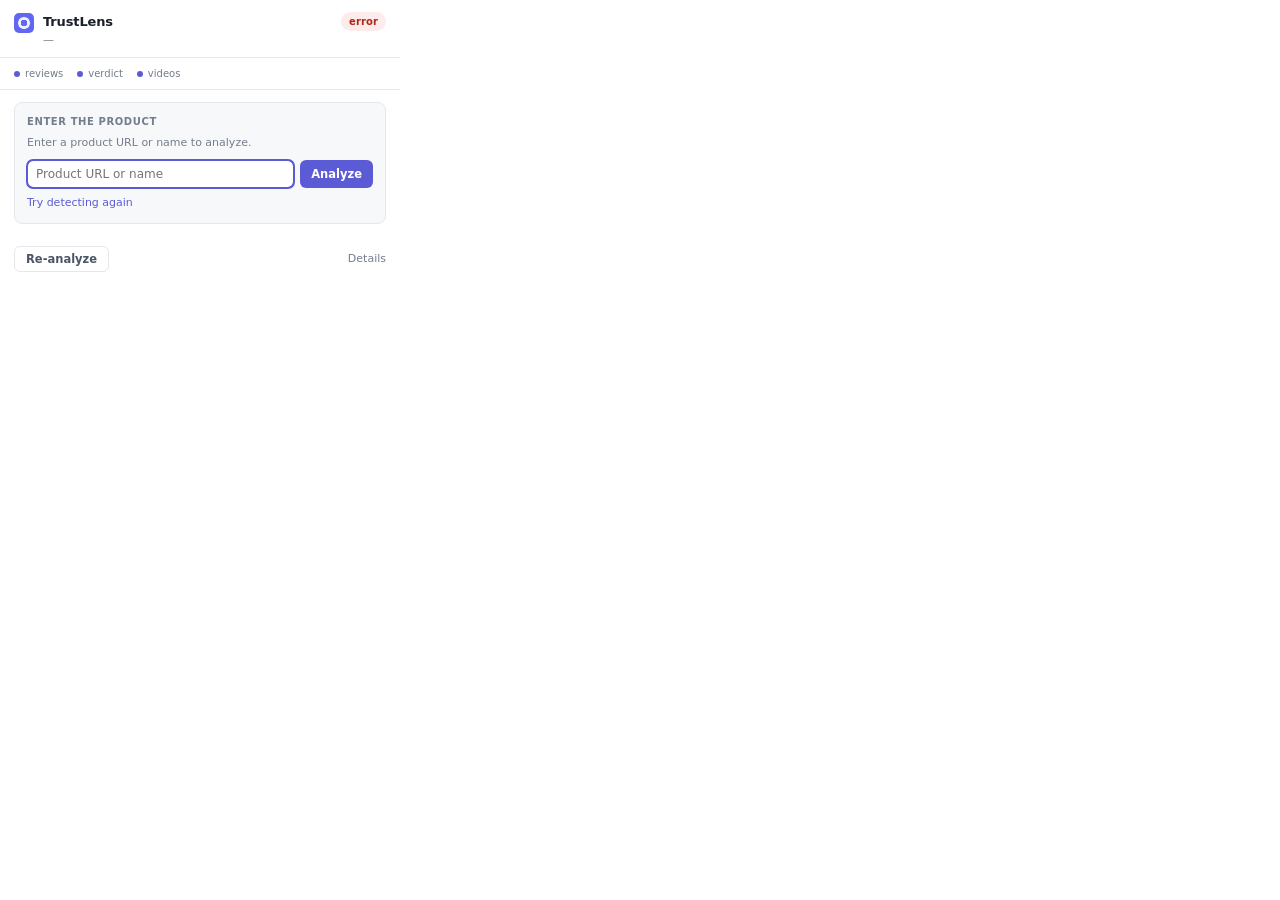
==== extension/popup.html @ 2ea8467c "Remove skeleton placeholder bars from verdict, reviews, and videos sections Each section already ren" ====
<!doctype html>
<html lang="en">
  <head>
    <meta charset="utf-8" />
    <title>TrustLens</title>
    <link rel="stylesheet" href="popup.css" />
  </head>
  <body>
    <header class="head">
      <img src="icons/icon32.png" alt="" class="mark" width="20" height="20" />
      <div class="head__text">
        <h1>TrustLens</h1>
        <p class="head__product" id="product-name">Detecting product&hellip;</p>
      </div>
      <img id="product-image" class="product-image" alt="Product" hidden />
      <span id="badge" class="badge badge--pending">detecting</span>
    </header>

    <!-- Progress rail: one dot per stage, filled as each arrives -->
    <div class="rail" id="rail" hidden>
      <span class="rail__step" data-step="reviews"><i></i>reviews</span>
      <span class="rail__step" data-step="summary"><i></i>verdict</span>
      <span class="rail__step" data-step="videos"><i></i>videos</span>
    </div>

    <main id="main">
      <!-- ERROR STATE -->
      <section class="state state--error" id="state-error" hidden>
        <h2 class="state__title" id="error-title">Something went wrong</h2>
        <p class="state__body" id="error-body"></p>
        <pre class="state__hint" id="error-hint" hidden></pre>
      </section>

      <!-- NOT ENOUGH DATA STATE -->
      <section class="state state--thin" id="state-thin" hidden>
        <h2 class="state__title" id="thin-title">Still finishing up</h2>
        <p class="state__body" id="thin-body"></p>
      </section>

      <!-- MANUAL ENTRY -->
      <section class="card" id="manual" hidden>
        <div class="card__label">Enter the product</div>
        <p class="hint" id="manual-reason">
          Couldn't detect a product on this page. Paste a product URL or type its name.
        </p>
        <form id="manual-form" class="row">
          <input id="manual-input" class="input" type="text" placeholder="Product URL or name"
                 autocomplete="off" spellcheck="false" />
          <button type="submit" class="btn">Analyze</button>
        </form>
        <p id="manual-error" class="error" hidden></p>
        <button id="rescan" type="button" class="link">Try detecting again</button>
      </section>

      <!-- VERDICT -->
      <section class="section" id="sec-summary" hidden>
        <div class="section__head">
          <h2>Verdict</h2>
          <span class="chip chip--score" id="trust-score" hidden></span>
          <span class="chip chip--stars" id="star-rating" hidden></span>
          <span class="chip" id="summary-confidence" hidden></span>
        </div>

        <div id="summary-body" hidden>
          <p class="verdict" id="verdict"></p>
          <div class="prosCons">
            <div class="prosCons__col" id="pros-col">
              <h3 class="prosCons__title prosCons__title--pro">Pros</h3>
              <ul class="bullets" id="pros"></ul>
            </div>
            <div class="prosCons__col" id="cons-col">
              <h3 class="prosCons__title prosCons__title--con">Cons</h3>
              <ul class="bullets" id="cons"></ul>
            </div>
          </div>
          <ul class="caveats" id="caveats" hidden></ul>
        </div>
        <p class="empty" id="summary-empty" hidden></p>
      </section>

      <!-- EVIDENCE -->
      <section class="section" id="sec-reviews" hidden>
        <div class="section__head">
          <h2>Supporting reviews</h2>
          <span class="count" id="reviews-count"></span>
        </div>

        <ul class="reviews" id="reviews" hidden></ul>
        <p class="empty" id="reviews-empty" hidden></p>
        <button class="link" id="reviews-more" hidden>Show more reviews</button>
      </section>

      <!-- VIDEOS -->
      <section class="section" id="sec-videos" hidden>
        <div class="section__head">
          <h2>Video reviews</h2>
          <span class="count" id="videos-count"></span>
        </div>

        <ul class="videos" id="videos" hidden></ul>
        <p class="empty" id="videos-empty" hidden></p>
      </section>
    </main>

    <footer class="foot">
      <button id="retry" type="button" class="btn btn--ghost">Re-analyze</button>
      <span class="foot__meta" id="foot-meta"></span>
      <button id="debug-toggle" type="button" class="link link--quiet">Details</button>
    </footer>

    <section class="debug" id="debug" hidden>
      <div class="card__label">Diagnostics</div>
      <pre id="debug-body"></pre>
    </section>

    <script src="popup.js"></script>
  </body>
</html>
---- extension/popup.css ----
/* TrustLens popup.
   Light and dark are both first-class: the palette is defined as tokens and
   only the token values change, so no rule needs a dark-mode variant. */

:root {
  --bg: #ffffff;
  --surface: #f7f8fa;
  --surface-2: #f1f3f6;
  --fg: #1b1f2a;
  --fg-soft: #4b5565;
  --muted: #737d8c;
  --line: #e4e7ec;
  --accent: #5b5bd6;
  --pro: #15803d;
  --pro-bg: #eafaf0;
  --con: #b42318;
  --con-bg: #fdeceb;
  --warn-fg: #92400e;
  --warn-bg: #fef6e7;
  --err-fg: #b42318;
  --err-bg: #fdeceb;
  --ok-fg: #15803d;
  --ok-bg: #eafaf0;
  --pending-fg: #4b5565;
  --pending-bg: #eceef2;
  --skeleton: #e8ebef;
  --skeleton-hi: #f4f6f8;
  --shadow: 0 1px 2px rgba(16, 24, 40, 0.06);
}

@media (prefers-color-scheme: dark) {
  :root {
    --bg: #14161b;
    --surface: #1b1e25;
    --surface-2: #21252d;
    --fg: #e9ecf2;
    --fg-soft: #b8c0cd;
    --muted: #8d97a6;
    --line: #2b3038;
    --accent: #8b8bf0;
    --pro: #6ee79f;
    --pro-bg: #11291c;
    --con: #ff9b90;
    --con-bg: #2c1614;
    --warn-fg: #fbd38d;
    --warn-bg: #2a2013;
    --err-fg: #ff9b90;
    --err-bg: #2c1614;
    --ok-fg: #6ee79f;
    --ok-bg: #11291c;
    --pending-fg: #cbd2de;
    --pending-bg: #272c34;
    --skeleton: #252a32;
    --skeleton-hi: #2f353f;
    --shadow: none;
  }
}

* { box-sizing: border-box; }

body {
  width: 400px;
  max-height: 580px;
  margin: 0;
  padding: 0 0 4px;
  overflow-y: auto;
  background: var(--bg);
  color: var(--fg);
  font: 13px/1.5 -apple-system, BlinkMacSystemFont, "Segoe UI", system-ui, sans-serif;
}

/* ------------------------------------------------------------------ header */

.head {
  position: sticky;
  top: 0;
  z-index: 2;
  display: flex;
  align-items: flex-start;
  gap: 9px;
  padding: 12px 14px 10px;
  background: var(--bg);
  border-bottom: 1px solid var(--line);
}

.mark { flex: 0 0 auto; margin-top: 1px; border-radius: 5px; }
.head__text { flex: 1; min-width: 0; }

.product-image {
  flex: 0 0 auto;
  width: 32px;
  height: 32px;
  border-radius: 6px;
  object-fit: cover;
  border: 1px solid var(--line);
  background: var(--surface-2);
}

h1 {
  margin: 0;
  font-size: 13px;
  font-weight: 650;
  letter-spacing: -0.01em;
}

.head__product {
  margin: 1px 0 0;
  overflow: hidden;
  color: var(--muted);
  font-size: 11px;
  line-height: 1.35;
  text-overflow: ellipsis;
  display: -webkit-box;
  -webkit-line-clamp: 2;
  -webkit-box-orient: vertical;
}

.badge {
  flex: 0 0 auto;
  padding: 2px 8px;
  border-radius: 999px;
  font-size: 10px;
  font-weight: 650;
  letter-spacing: 0.01em;
}
.badge--ok      { background: var(--ok-bg);      color: var(--ok-fg); }
.badge--error   { background: var(--err-bg);     color: var(--err-fg); }
.badge--warn    { background: var(--warn-bg);    color: var(--warn-fg); }
.badge--pending { background: var(--pending-bg); color: var(--pending-fg); }

/* -------------------------------------------------------------------- rail */

.rail {
  display: flex;
  gap: 14px;
  padding: 8px 14px;
  border-bottom: 1px solid var(--line);
  color: var(--muted);
  font-size: 10px;
}

.rail__step { display: flex; align-items: center; gap: 5px; }

.rail__step i {
  width: 6px;
  height: 6px;
  border-radius: 50%;
  background: var(--line);
  transition: background 160ms ease;
}
.rail__step[data-state="active"] i { background: var(--accent); animation: pulse 1.1s ease-in-out infinite; }
.rail__step[data-state="done"]   i { background: var(--ok-fg); }
.rail__step[data-state="done"]      { color: var(--fg-soft); }
.rail__step[data-state="empty"] i  { background: var(--muted); opacity: 0.5; }

@keyframes pulse { 0%, 100% { opacity: 1; } 50% { opacity: 0.35; } }

/* ---------------------------------------------------------------- sections */

.section { padding: 12px 14px; border-bottom: 1px solid var(--line); }

.section__head {
  display: flex;
  align-items: baseline;
  gap: 8px;
  margin-bottom: 9px;
}

.section h2 {
  margin: 0;
  font-size: 10px;
  font-weight: 700;
  letter-spacing: 0.07em;
  text-transform: uppercase;
  color: var(--muted);
}

.count { margin-left: auto; color: var(--muted); font-size: 10px; }

.chip {
  padding: 2px 7px;
  border-radius: 999px;
  font-size: 9px;
  font-weight: 650;
}
.chip--high   { background: var(--ok-bg);      color: var(--ok-fg); }
.chip--medium { background: var(--warn-bg);    color: var(--warn-fg); }
.chip--low    { background: var(--pending-bg); color: var(--pending-fg); }
.chip--none   { background: var(--pending-bg); color: var(--pending-fg); }
.chip--score  { background: var(--surface-2);  color: var(--fg-soft); }
.chip--stars  { background: var(--surface-2);  color: var(--fg-soft); }

.empty { margin: 0; color: var(--muted); font-size: 11px; }

/* ----------------------------------------------------------------- verdict */

.verdict {
  margin: 0 0 11px;
  font-size: 13px;
  line-height: 1.55;
  color: var(--fg);
}

.prosCons { display: flex; gap: 10px; }
.prosCons__col { flex: 1 1 0; min-width: 0; }

.prosCons__title {
  margin: 0 0 5px;
  font-size: 10px;
  font-weight: 700;
  letter-spacing: 0.05em;
  text-transform: uppercase;
}
.prosCons__title--pro { color: var(--pro); }
.prosCons__title--con { color: var(--con); }

.bullets { margin: 0; padding: 0; list-style: none; }

.bullets li {
  position: relative;
  margin-bottom: 5px;
  padding-left: 12px;
  color: var(--fg-soft);
  font-size: 11.5px;
  line-height: 1.45;
}

.bullets li::before {
  position: absolute;
  left: 0;
  top: -1px;
  font-weight: 700;
}
#pros li::before { content: "+"; color: var(--pro); }
#cons li::before { content: "\2013"; color: var(--con); }

.caveats {
  margin: 11px 0 0;
  padding: 8px 10px;
  list-style: none;
  background: var(--warn-bg);
  border-radius: 6px;
}

.caveats li {
  color: var(--warn-fg);
  font-size: 10.5px;
  line-height: 1.45;
}
.caveats li + li { margin-top: 4px; }

/* ----------------------------------------------------------------- reviews */

.reviews { margin: 0; padding: 0; list-style: none; }

.review {
  padding: 9px 10px;
  background: var(--surface);
  border: 1px solid var(--line);
  border-radius: 7px;
  box-shadow: var(--shadow);
}
.review + .review { margin-top: 7px; }

.review__head {
  display: flex;
  align-items: center;
  gap: 6px;
  margin-bottom: 5px;
  font-size: 10px;
  color: var(--muted);
}

.stars { color: var(--warn-fg); font-size: 10px; letter-spacing: 0.5px; }
.source { padding: 1px 6px; background: var(--surface-2); border-radius: 4px; font-weight: 600; }
.verified { color: var(--ok-fg); font-weight: 600; }
.review__date { margin-left: auto; }

.review__text {
  margin: 0;
  color: var(--fg-soft);
  font-size: 11.5px;
  line-height: 1.5;
}

/* ------------------------------------------------------------------ videos */

.videos { margin: 0; padding: 0; list-style: none; }

.video {
  display: flex;
  align-items: center;
  gap: 9px;
  padding: 8px 9px;
  border-radius: 7px;
  color: inherit;
  text-decoration: none;
  transition: background 120ms ease;
}
.video:hover { background: var(--surface); }

.video__platform {
  flex: 0 0 auto;
  width: 34px;
  padding: 2px 0;
  border-radius: 4px;
  font-size: 8.5px;
  font-weight: 700;
  letter-spacing: 0.03em;
  text-align: center;
  text-transform: uppercase;
}
.video__platform--youtube { background: #fdeceb; color: #b42318; }
.video__platform--tiktok  { background: #eceef2; color: #1b1f2a; }

@media (prefers-color-scheme: dark) {
  .video__platform--youtube { background: #2c1614; color: #ff9b90; }
  .video__platform--tiktok  { background: #272c34; color: #e9ecf2; }
}

.video__text { flex: 1; min-width: 0; }

.video__title {
  overflow: hidden;
  font-size: 11.5px;
  font-weight: 550;
  line-height: 1.35;
  text-overflow: ellipsis;
  display: -webkit-box;
  -webkit-line-clamp: 2;
  -webkit-box-orient: vertical;
}

.video__meta { margin-top: 2px; color: var(--muted); font-size: 10px; }
.video__arrow { flex: 0 0 auto; color: var(--muted); font-size: 12px; }

/* ------------------------------------------------------------------ states */

.state { margin: 12px 14px; padding: 11px 12px; border-radius: 8px; }
.state--error { background: var(--err-bg); }
.state--thin  { background: var(--warn-bg); }

.state__title { margin: 0 0 5px; font-size: 12px; font-weight: 650; }
.state--error .state__title { color: var(--err-fg); }
.state--thin  .state__title { color: var(--warn-fg); }

.state__body { margin: 0; font-size: 11.5px; line-height: 1.5; }
.state--error .state__body { color: var(--err-fg); }
.state--thin  .state__body { color: var(--warn-fg); }

.state__hint {
  margin: 8px 0 0;
  padding: 7px 8px;
  overflow-x: auto;
  background: rgba(0, 0, 0, 0.06);
  border-radius: 5px;
  font: 10px/1.5 ui-monospace, SFMono-Regular, Menlo, monospace;
  white-space: pre-wrap;
}

/* --------------------------------------------------------------- skeletons */

.skeleton { display: grid; gap: 7px; }

.sk {
  background: linear-gradient(90deg, var(--skeleton) 25%, var(--skeleton-hi) 50%, var(--skeleton) 75%);
  background-size: 200% 100%;
  border-radius: 5px;
  animation: shimmer 1.4s ease-in-out infinite;
}

.sk--line  { height: 11px; }
.sk--card  { height: 54px; }
.sk--row   { height: 38px; }
.sk--pills { display: flex; gap: 7px; }
.sk--pills span { flex: 1; height: 44px; }

@keyframes shimmer {
  0%   { background-position: 200% 0; }
  100% { background-position: -200% 0; }
}

@media (prefers-reduced-motion: reduce) {
  .sk { animation: none; }
  .rail__step[data-state="active"] i { animation: none; }
}

/* ------------------------------------------------------------------ manual */

.card {
  margin: 12px 14px;
  padding: 11px 12px;
  background: var(--surface);
  border: 1px solid var(--line);
  border-radius: 8px;
}

.card__label {
  margin-bottom: 6px;
  color: var(--muted);
  font-size: 10px;
  font-weight: 700;
  letter-spacing: 0.06em;
  text-transform: uppercase;
}

.hint { margin: 0 0 9px; color: var(--muted); font-size: 11px; line-height: 1.45; }
.row { display: flex; gap: 6px; }

.input {
  flex: 1;
  min-width: 0;
  padding: 6px 8px;
  background: var(--bg);
  color: var(--fg);
  border: 1px solid var(--line);
  border-radius: 6px;
  font-size: 12px;
  font-family: inherit;
}
.input:focus { outline: 2px solid var(--accent); outline-offset: -1px; border-color: var(--accent); }

.error { margin: 6px 0 0; color: var(--err-fg); font-size: 11px; }

/* ------------------------------------------------------------------ footer */

.foot {
  display: flex;
  align-items: center;
  gap: 9px;
  padding: 10px 14px;
}

.foot__meta {
  flex: 1;
  overflow: hidden;
  color: var(--muted);
  font-size: 10px;
  text-overflow: ellipsis;
  white-space: nowrap;
}

.btn {
  padding: 5px 11px;
  background: var(--accent);
  color: #fff;
  border: 0;
  border-radius: 6px;
  font-size: 11.5px;
  font-weight: 550;
  font-family: inherit;
  cursor: pointer;
}
.btn:hover { filter: brightness(1.08); }
.btn:active { filter: brightness(0.94); }

.btn--ghost {
  background: transparent;
  color: var(--fg-soft);
  border: 1px solid var(--line);
}
.btn--ghost:hover { background: var(--surface); filter: none; }

.link {
  margin-top: 8px;
  padding: 0;
  background: none;
  color: var(--accent);
  border: 0;
  font-size: 11px;
  font-family: inherit;
  text-align: left;
  cursor: pointer;
}
.link:hover { text-decoration: underline; }
.link--quiet { margin: 0; color: var(--muted); }

/* ------------------------------------------------------------------- debug */

.debug { padding: 0 14px 12px; }

.debug pre {
  max-height: 220px;
  margin: 0;
  padding: 9px;
  overflow: auto;
  background: var(--surface);
  border: 1px solid var(--line);
  border-radius: 6px;
  font: 10px/1.5 ui-monospace, SFMono-Regular, Menlo, monospace;
  white-space: pre-wrap;
  word-break: break-word;
}
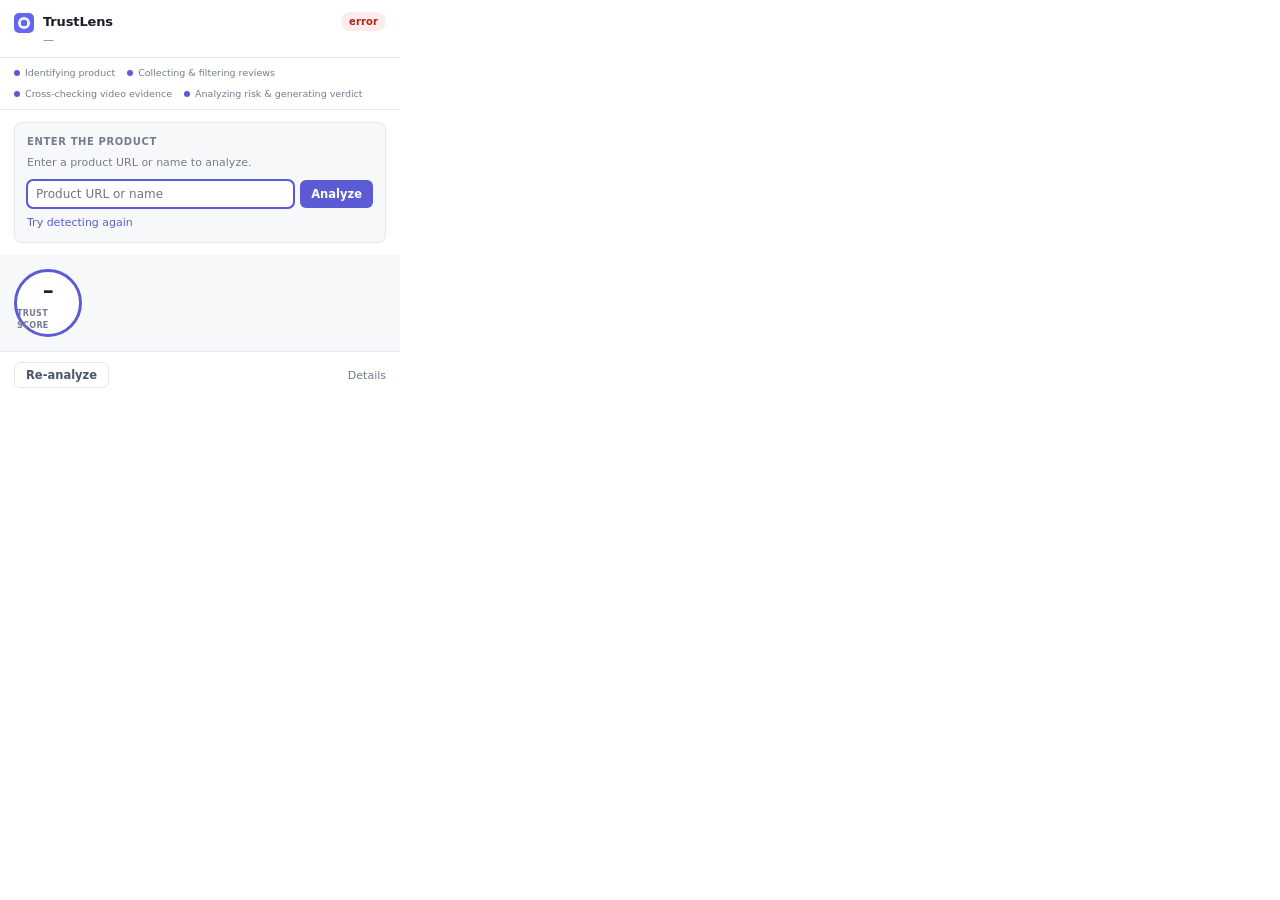
==== commit 2ba29d57: "Add AI investigation trail, trust score hero, review risk, and decision intelligence Extends the ana" ====
--- a/extension/popup.html
+++ b/extension/popup.html
@@ -16,11 +16,12 @@
       <span id="badge" class="badge badge--pending">detecting</span>
     </header>
 
-    <!-- Progress rail: one dot per stage, filled as each arrives -->
+    <!-- Investigation trail: one dot per real backend stage, filled as each arrives -->
     <div class="rail" id="rail" hidden>
-      <span class="rail__step" data-step="reviews"><i></i>reviews</span>
-      <span class="rail__step" data-step="summary"><i></i>verdict</span>
-      <span class="rail__step" data-step="videos"><i></i>videos</span>
+      <span class="rail__step" data-step="product"><i></i>Identifying product</span>
+      <span class="rail__step" data-step="reviews"><i></i>Collecting &amp; filtering reviews</span>
+      <span class="rail__step" data-step="videos"><i></i>Cross-checking video evidence</span>
+      <span class="rail__step" data-step="summary"><i></i>Analyzing risk &amp; generating verdict</span>
     </div>
 
     <main id="main">
@@ -52,6 +53,20 @@
         <button id="rescan" type="button" class="link">Try detecting again</button>
       </section>
 
+      <!-- HERO: trust score + recommendation, the centerpiece verdict -->
+      <section class="hero" id="sec-hero" hidden>
+        <div class="hero__score-wrap">
+          <div class="hero__score" id="hero-score">–</div>
+          <div class="hero__score-label">trust score</div>
+        </div>
+        <div class="hero__right">
+          <span class="badge hero__rec" id="hero-rec" hidden></span>
+          <div class="hero__stars" id="hero-stars"></div>
+          <div class="hero__confidence" id="hero-confidence"></div>
+          <p class="hero__claim" id="hero-claim" hidden></p>
+        </div>
+      </section>
+
       <!-- VERDICT -->
       <section class="section" id="sec-summary" hidden>
         <div class="section__head">
@@ -76,6 +91,50 @@
           <ul class="caveats" id="caveats" hidden></ul>
         </div>
         <p class="empty" id="summary-empty" hidden></p>
+      </section>
+
+      <!-- SIGNAL BREAKDOWN -->
+      <section class="section" id="sec-breakdown" hidden>
+        <div class="section__head">
+          <h2>Why should I trust this verdict?</h2>
+        </div>
+        <ul class="breakdown" id="breakdown"></ul>
+      </section>
+
+      <!-- REVIEW RISK -->
+      <section class="section" id="sec-risk" hidden>
+        <div class="section__head">
+          <h2>Review risk</h2>
+          <span class="chip" id="risk-level" hidden></span>
+        </div>
+        <ul class="risk-signals" id="risk-signals"></ul>
+        <p class="empty" id="risk-empty" hidden></p>
+        <p class="risk-disclaimer" id="risk-disclaimer"></p>
+      </section>
+
+      <!-- THEMES -->
+      <section class="section" id="sec-themes" hidden>
+        <div class="section__head">
+          <h2>What real users are saying</h2>
+        </div>
+        <ul class="themes" id="themes"></ul>
+      </section>
+
+      <!-- REASONS TO BUY / THINK TWICE -->
+      <section class="section" id="sec-reasons" hidden>
+        <div class="section__head">
+          <h2>Top reasons</h2>
+        </div>
+        <div class="prosCons">
+          <div class="prosCons__col" id="reasons-buy-col">
+            <h3 class="prosCons__title prosCons__title--pro">Reasons to buy</h3>
+            <ul class="bullets" id="reasons-buy"></ul>
+          </div>
+          <div class="prosCons__col" id="reasons-twice-col">
+            <h3 class="prosCons__title prosCons__title--con">Reasons to think twice</h3>
+            <ul class="bullets" id="reasons-twice"></ul>
+          </div>
+        </div>
       </section>
 
       <!-- EVIDENCE -->
--- a/extension/popup.css
+++ b/extension/popup.css
@@ -132,11 +132,12 @@
 
 .rail {
   display: flex;
-  gap: 14px;
+  flex-wrap: wrap;
+  gap: 6px 12px;
   padding: 8px 14px;
   border-bottom: 1px solid var(--line);
   color: var(--muted);
-  font-size: 10px;
+  font-size: 9.5px;
 }
 
 .rail__step { display: flex; align-items: center; gap: 5px; }
@@ -154,6 +155,187 @@
 .rail__step[data-state="empty"] i  { background: var(--muted); opacity: 0.5; }
 
 @keyframes pulse { 0%, 100% { opacity: 1; } 50% { opacity: 0.35; } }
+
+/* --------------------------------------------------------------------- hero */
+
+.hero {
+  display: flex;
+  align-items: center;
+  gap: 14px;
+  padding: 14px;
+  border-bottom: 1px solid var(--line);
+  background: var(--surface);
+}
+
+.hero__score-wrap {
+  flex: 0 0 auto;
+  display: flex;
+  flex-direction: column;
+  align-items: center;
+  justify-content: center;
+  width: 68px;
+  height: 68px;
+  border-radius: 50%;
+  background: var(--bg);
+  border: 3px solid var(--accent);
+}
+
+.hero__score {
+  font-size: 22px;
+  font-weight: 800;
+  letter-spacing: -0.02em;
+  color: var(--fg);
+}
+
+.hero__score-label {
+  margin-top: 1px;
+  font-size: 8px;
+  font-weight: 700;
+  letter-spacing: 0.04em;
+  text-transform: uppercase;
+  color: var(--muted);
+}
+
+.hero__right {
+  flex: 1;
+  min-width: 0;
+}
+
+.hero__rec {
+  display: inline-block;
+  padding: 3px 10px;
+  font-size: 11px;
+}
+
+.hero__rec--buy      { background: var(--ok-bg);   color: var(--ok-fg); }
+.hero__rec--caution  { background: var(--warn-bg); color: var(--warn-fg); }
+.hero__rec--avoid    { background: var(--err-bg);  color: var(--err-fg); }
+.hero__rec--unknown  { background: var(--pending-bg); color: var(--pending-fg); }
+
+.hero__stars {
+  margin-top: 6px;
+  color: var(--warn-fg);
+  font-size: 13px;
+  letter-spacing: 1px;
+}
+
+.hero__confidence {
+  margin-top: 3px;
+  color: var(--muted);
+  font-size: 10px;
+}
+
+.hero__claim {
+  margin: 6px 0 0;
+  color: var(--fg-soft);
+  font-size: 10.5px;
+  line-height: 1.45;
+  font-style: italic;
+}
+
+/* ----------------------------------------------------------------- breakdown */
+
+.breakdown { margin: 0; padding: 0; list-style: none; }
+
+.breakdown__row {
+  display: flex;
+  align-items: center;
+  gap: 8px;
+  padding: 5px 0;
+}
+
+.breakdown__label {
+  flex: 0 0 108px;
+  color: var(--fg-soft);
+  font-size: 10.5px;
+}
+
+.breakdown__track {
+  flex: 1;
+  height: 5px;
+  background: var(--surface-2);
+  border-radius: 999px;
+  overflow: hidden;
+}
+
+.breakdown__fill {
+  height: 100%;
+  background: var(--accent);
+  border-radius: 999px;
+}
+
+.breakdown__value {
+  flex: 0 0 auto;
+  min-width: 70px;
+  text-align: right;
+  color: var(--muted);
+  font-size: 9.5px;
+}
+
+/* ---------------------------------------------------------------- review risk */
+
+.chip--risk-high   { background: var(--err-bg);  color: var(--err-fg); }
+.chip--risk-medium { background: var(--warn-bg); color: var(--warn-fg); }
+.chip--risk-low    { background: var(--ok-bg);   color: var(--ok-fg); }
+.chip--risk-insufficient_data { background: var(--pending-bg); color: var(--pending-fg); }
+
+.risk-signals { margin: 0 0 8px; padding: 0; list-style: none; }
+
+.risk-signals li {
+  position: relative;
+  margin-bottom: 5px;
+  padding-left: 12px;
+  color: var(--fg-soft);
+  font-size: 10.5px;
+  line-height: 1.45;
+}
+.risk-signals li::before {
+  position: absolute;
+  left: 0;
+  top: -1px;
+  color: var(--warn-fg);
+  content: "\2013";
+  font-weight: 700;
+}
+
+.risk-disclaimer {
+  margin: 0;
+  padding: 7px 8px;
+  background: var(--surface-2);
+  border-radius: 6px;
+  color: var(--muted);
+  font-size: 9.5px;
+  line-height: 1.45;
+}
+
+/* -------------------------------------------------------------------- themes */
+
+.themes {
+  display: flex;
+  flex-wrap: wrap;
+  gap: 6px;
+  margin: 0;
+  padding: 0;
+  list-style: none;
+}
+
+.theme {
+  display: flex;
+  align-items: center;
+  gap: 5px;
+  padding: 4px 8px;
+  background: var(--surface-2);
+  border: 1px solid var(--line);
+  border-radius: 999px;
+  font-size: 10.5px;
+}
+
+.theme__dot { width: 6px; height: 6px; border-radius: 50%; flex: 0 0 auto; }
+.theme--positive .theme__dot { background: var(--pro); }
+.theme--negative .theme__dot { background: var(--con); }
+.theme--mixed .theme__dot    { background: var(--warn-fg); }
+
+.theme__count { color: var(--muted); font-size: 9px; }
 
 /* ---------------------------------------------------------------- sections */
 
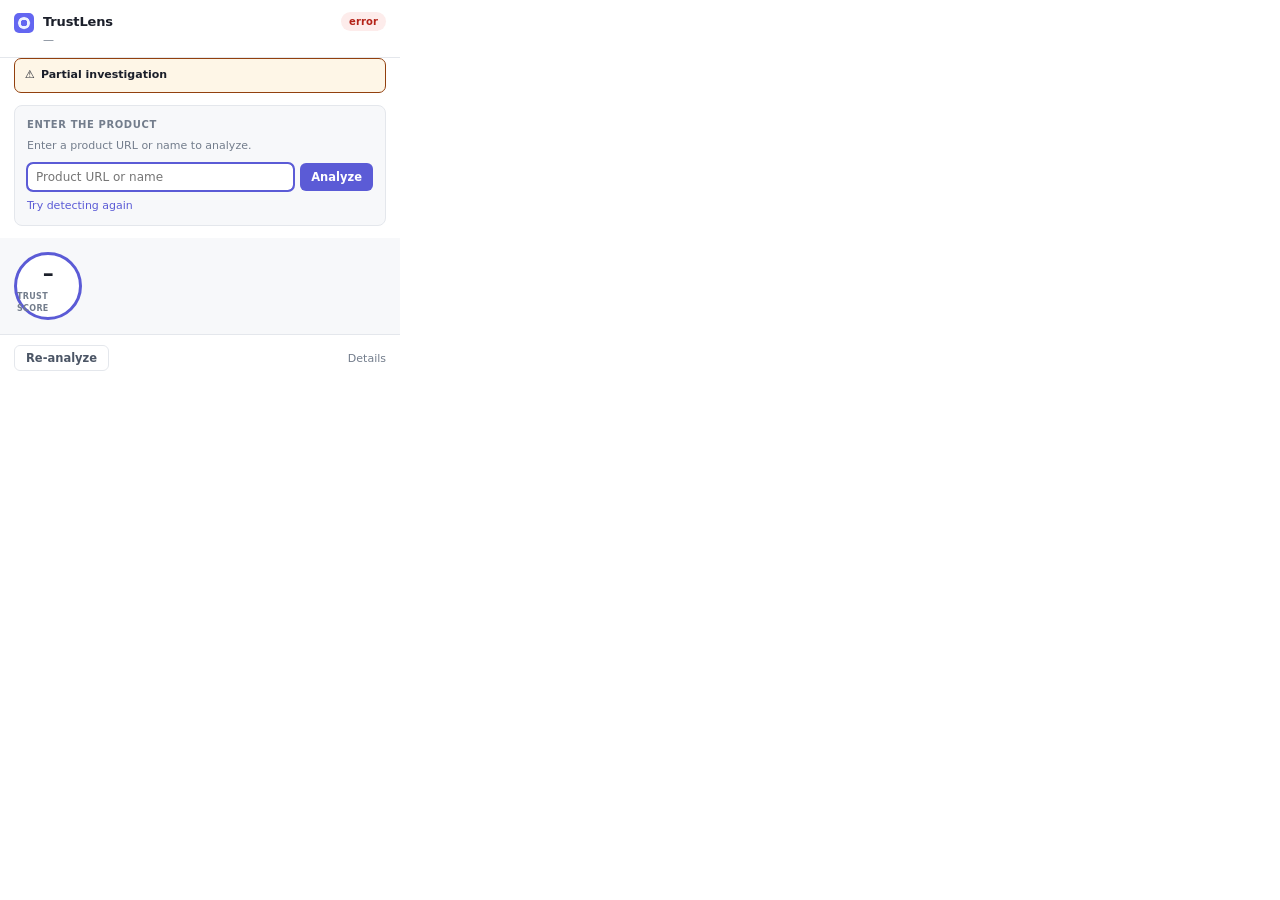
==== commit d5d72b75: "Add a visible investigation trail and harden the analysis pipeline Backend: instrument the SSE pipel" ====
--- a/extension/popup.html
+++ b/extension/popup.html
@@ -16,12 +16,20 @@
       <span id="badge" class="badge badge--pending">detecting</span>
     </header>
 
-    <!-- Investigation trail: one dot per real backend stage, filled as each arrives -->
+    <!-- Investigation trail: built by popup.js from the backend's own stage
+         list (the `started` event's `investigation` field). -->
     <div class="rail" id="rail" hidden>
-      <span class="rail__step" data-step="product"><i></i>Identifying product</span>
-      <span class="rail__step" data-step="reviews"><i></i>Collecting &amp; filtering reviews</span>
-      <span class="rail__step" data-step="videos"><i></i>Cross-checking video evidence</span>
-      <span class="rail__step" data-step="summary"><i></i>Analyzing risk &amp; generating verdict</span>
+      <p class="rail__title">TrustLens investigation</p>
+      <div class="rail__list" id="rail-list"></div>
+    </div>
+
+    <!-- Non-blocking notice: a verdict was produced, but a real source failed. -->
+    <div class="partial-banner" id="partial-banner" hidden>
+      <span class="partial-banner__icon">⚠</span>
+      <span class="partial-banner__body">
+        <strong>Partial investigation</strong>
+        <span id="partial-banner-text"></span>
+      </span>
     </div>
 
     <main id="main">
--- a/extension/popup.css
+++ b/extension/popup.css
@@ -130,30 +130,64 @@
 
 /* -------------------------------------------------------------------- rail */
 
+/* The investigation trail. Built by JS from the backend's own stage list
+   (see popup.js `buildRail`) — every row mirrors a real checkpoint the
+   backend reported, never a timed animation. Single column: the popup is a
+   fixed 400px, too narrow for the webapp's two-column layout. */
+
 .rail {
-  display: flex;
-  flex-wrap: wrap;
-  gap: 6px 12px;
   padding: 8px 14px;
   border-bottom: 1px solid var(--line);
-  color: var(--muted);
   font-size: 9.5px;
 }
 
-.rail__step { display: flex; align-items: center; gap: 5px; }
-
-.rail__step i {
-  width: 6px;
-  height: 6px;
-  border-radius: 50%;
-  background: var(--line);
-  transition: background 160ms ease;
-}
-.rail__step[data-state="active"] i { background: var(--accent); animation: pulse 1.1s ease-in-out infinite; }
-.rail__step[data-state="done"]   i { background: var(--ok-fg); }
-.rail__step[data-state="done"]      { color: var(--fg-soft); }
-.rail__step[data-state="empty"] i  { background: var(--muted); opacity: 0.5; }
-
+.rail__title {
+  margin: 0 0 5px;
+  color: var(--muted);
+  font-size: 8.5px;
+  font-weight: 600;
+  letter-spacing: 0.06em;
+  text-transform: uppercase;
+}
+
+.rail__list { display: grid; gap: 2px; }
+
+.rail__step { display: flex; align-items: flex-start; gap: 5px; color: var(--muted); line-height: 1.35; }
+
+.rail__icon { flex: 0 0 auto; width: 11px; text-align: center; }
+
+.rail__text { display: flex; flex-direction: column; min-width: 0; }
+.rail__label { overflow: hidden; text-overflow: ellipsis; white-space: nowrap; }
+.rail__detail { color: var(--muted); font-size: 8.5px; opacity: 0.85; overflow: hidden; text-overflow: ellipsis; white-space: nowrap; }
+
+.rail__step[data-state="pending"] .rail__icon { opacity: 0.4; }
+.rail__step[data-state="running"] { color: var(--fg); }
+.rail__step[data-state="running"] .rail__icon { color: var(--accent); animation: spin 1.1s linear infinite; display: inline-block; }
+.rail__step[data-state="complete"] { color: var(--fg-soft); }
+.rail__step[data-state="complete"] .rail__icon { color: var(--ok-fg); }
+.rail__step[data-state="failed"] .rail__icon,
+.rail__step[data-state="failed"] .rail__detail { color: var(--err-fg); }
+.rail__step[data-state="skipped"] { opacity: 0.6; }
+.rail__step[data-state="skipped"] .rail__icon { opacity: 0.5; }
+
+/* Non-blocking notice: a verdict was produced, but a real source failed. */
+.partial-banner {
+  display: flex;
+  align-items: flex-start;
+  gap: 6px;
+  margin: 0 14px 10px;
+  padding: 8px 10px;
+  background: var(--warn-bg);
+  border: 1px solid var(--warn-fg);
+  border-radius: 7px;
+  color: var(--fg);
+  font-size: 11px;
+  line-height: 1.4;
+}
+.partial-banner__icon { flex: 0 0 auto; }
+.partial-banner__body strong { display: block; margin-bottom: 1px; }
+
+@keyframes spin { from { transform: rotate(0deg); } to { transform: rotate(360deg); } }
 @keyframes pulse { 0%, 100% { opacity: 1; } 50% { opacity: 0.35; } }
 
 /* --------------------------------------------------------------------- hero */
@@ -564,7 +598,7 @@
 
 @media (prefers-reduced-motion: reduce) {
   .sk { animation: none; }
-  .rail__step[data-state="active"] i { animation: none; }
+  .rail__step[data-state="running"] .rail__icon { animation: none; }
 }
 
 /* ------------------------------------------------------------------ manual */
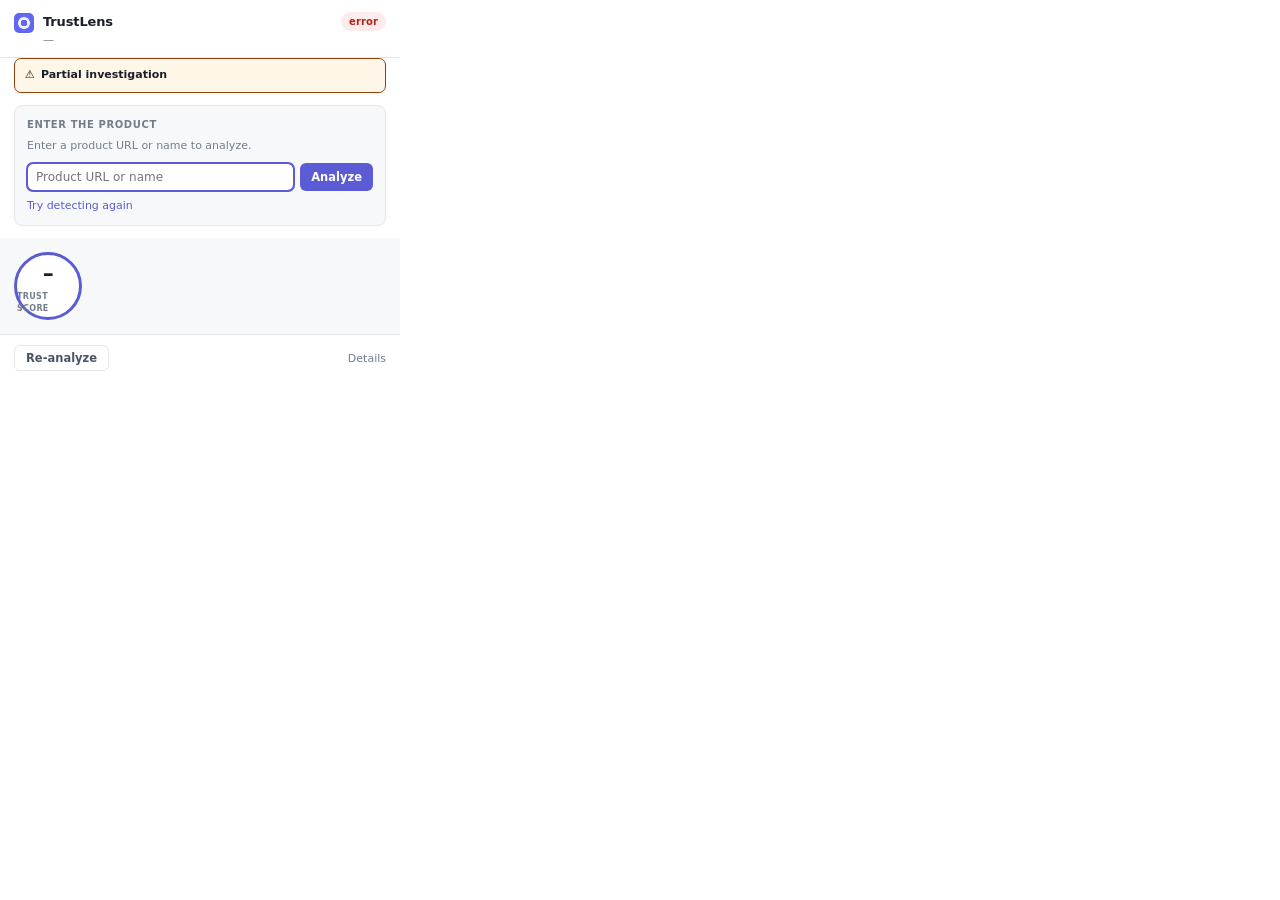
==== commit d16388b0: "Add a clear (×) button to the product-input field Small inline button inside the input, visible only" ====
--- a/extension/popup.html
+++ b/extension/popup.html
@@ -53,8 +53,11 @@
           Couldn't detect a product on this page. Paste a product URL or type its name.
         </p>
         <form id="manual-form" class="row">
-          <input id="manual-input" class="input" type="text" placeholder="Product URL or name"
-                 autocomplete="off" spellcheck="false" />
+          <div class="input-wrap">
+            <input id="manual-input" class="input" type="text" placeholder="Product URL or name"
+                   autocomplete="off" spellcheck="false" />
+            <button type="button" id="manual-clear" class="input-clear" aria-label="Clear input" hidden>&times;</button>
+          </div>
           <button type="submit" class="btn">Analyze</button>
         </form>
         <p id="manual-error" class="error" hidden></p>
--- a/extension/popup.css
+++ b/extension/popup.css
@@ -623,10 +623,12 @@
 .hint { margin: 0 0 9px; color: var(--muted); font-size: 11px; line-height: 1.45; }
 .row { display: flex; gap: 6px; }
 
+.input-wrap { position: relative; flex: 1; min-width: 0; display: flex; }
+
 .input {
   flex: 1;
   min-width: 0;
-  padding: 6px 8px;
+  padding: 6px 26px 6px 8px;
   background: var(--bg);
   color: var(--fg);
   border: 1px solid var(--line);
@@ -635,6 +637,23 @@
   font-family: inherit;
 }
 .input:focus { outline: 2px solid var(--accent); outline-offset: -1px; border-color: var(--accent); }
+
+.input-clear {
+  position: absolute;
+  top: 50%;
+  right: 4px;
+  transform: translateY(-50%);
+  width: 18px;
+  height: 18px;
+  border: 0;
+  background: transparent;
+  color: var(--muted);
+  font-size: 14px;
+  line-height: 1;
+  border-radius: 4px;
+  cursor: pointer;
+}
+.input-clear:hover { color: var(--fg); background: var(--surface); }
 
 .error { margin: 6px 0 0; color: var(--err-fg); font-size: 11px; }
 
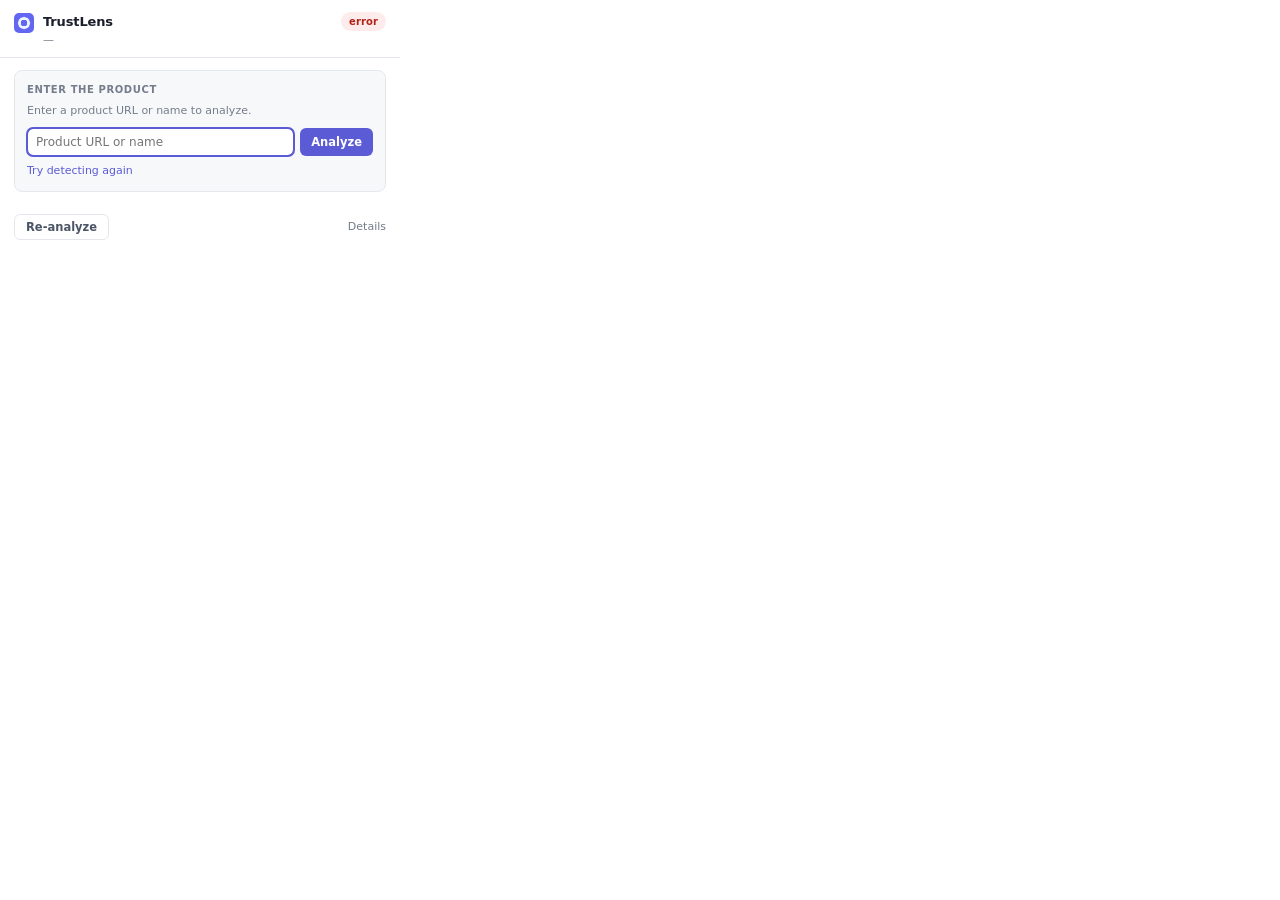
==== commit ac64cb58: "UI polish: score prominence, breakdown clarity, evidence cards, risk score Investigation trail: adde" ====
--- a/extension/popup.html
+++ b/extension/popup.html
@@ -19,7 +19,10 @@
     <!-- Investigation trail: built by popup.js from the backend's own stage
          list (the `started` event's `investigation` field). -->
     <div class="rail" id="rail" hidden>
-      <p class="rail__title">TrustLens investigation</p>
+      <div class="rail__head">
+        <p class="rail__title">TrustLens investigation</p>
+        <span class="rail__progress" id="rail-progress"></span>
+      </div>
       <div class="rail__list" id="rail-list"></div>
     </div>
 
@@ -35,15 +38,21 @@
     <main id="main">
       <!-- ERROR STATE -->
       <section class="state state--error" id="state-error" hidden>
-        <h2 class="state__title" id="error-title">Something went wrong</h2>
-        <p class="state__body" id="error-body"></p>
-        <pre class="state__hint" id="error-hint" hidden></pre>
+        <span class="state__icon" aria-hidden="true">✕</span>
+        <div class="state__text">
+          <h2 class="state__title" id="error-title">Something went wrong</h2>
+          <p class="state__body" id="error-body"></p>
+          <pre class="state__hint" id="error-hint" hidden></pre>
+        </div>
       </section>
 
       <!-- NOT ENOUGH DATA STATE -->
       <section class="state state--thin" id="state-thin" hidden>
-        <h2 class="state__title" id="thin-title">Still finishing up</h2>
-        <p class="state__body" id="thin-body"></p>
+        <span class="state__icon" aria-hidden="true">!</span>
+        <div class="state__text">
+          <h2 class="state__title" id="thin-title">Still finishing up</h2>
+          <p class="state__body" id="thin-body"></p>
+        </div>
       </section>
 
       <!-- MANUAL ENTRY -->
@@ -66,15 +75,18 @@
 
       <!-- HERO: trust score + recommendation, the centerpiece verdict -->
       <section class="hero" id="sec-hero" hidden>
-        <div class="hero__score-wrap">
-          <div class="hero__score" id="hero-score">–</div>
-          <div class="hero__score-label">trust score</div>
+        <div class="hero__score-ring" id="hero-score-ring">
+          <div class="hero__score-wrap">
+            <div class="hero__score" id="hero-score">–</div>
+            <div class="hero__score-label">trust score</div>
+          </div>
         </div>
         <div class="hero__right">
           <span class="badge hero__rec" id="hero-rec" hidden></span>
           <div class="hero__stars" id="hero-stars"></div>
           <div class="hero__confidence" id="hero-confidence"></div>
           <p class="hero__claim" id="hero-claim" hidden></p>
+          <p class="hero__explanation" id="hero-explanation" hidden></p>
         </div>
       </section>
 
@@ -107,8 +119,9 @@
       <!-- SIGNAL BREAKDOWN -->
       <section class="section" id="sec-breakdown" hidden>
         <div class="section__head">
-          <h2>Why should I trust this verdict?</h2>
-        </div>
+          <h2>Trust score breakdown</h2>
+        </div>
+        <p class="breakdown__explanation" id="breakdown-explanation"></p>
         <ul class="breakdown" id="breakdown"></ul>
       </section>
 
@@ -131,12 +144,15 @@
         <ul class="themes" id="themes"></ul>
       </section>
 
-      <!-- REASONS TO BUY / THINK TWICE -->
+      <!-- EVIDENCE: structured findings behind the score, each traceable to
+           a signed score impact. Falls back to plain reasons bullets when no
+           structured evidence was produced. -->
       <section class="section" id="sec-reasons" hidden>
         <div class="section__head">
-          <h2>Top reasons</h2>
-        </div>
-        <div class="prosCons">
+          <h2 id="reasons-heading">Evidence</h2>
+        </div>
+        <ul class="evidence-list" id="evidence-list" hidden></ul>
+        <div class="prosCons" id="reasons-fallback" hidden>
           <div class="prosCons__col" id="reasons-buy-col">
             <h3 class="prosCons__title prosCons__title--pro">Reasons to buy</h3>
             <ul class="bullets" id="reasons-buy"></ul>
--- a/extension/popup.css
+++ b/extension/popup.css
@@ -23,6 +23,8 @@
   --ok-bg: #eafaf0;
   --pending-fg: #4b5565;
   --pending-bg: #eceef2;
+  --conflict-fg: #6d28d9;
+  --conflict-bg: #f3effc;
   --skeleton: #e8ebef;
   --skeleton-hi: #f4f6f8;
   --shadow: 0 1px 2px rgba(16, 24, 40, 0.06);
@@ -50,6 +52,8 @@
     --ok-bg: #11291c;
     --pending-fg: #cbd2de;
     --pending-bg: #272c34;
+    --conflict-fg: #c4b5fd;
+    --conflict-bg: #251c3d;
     --skeleton: #252a32;
     --skeleton-hi: #2f353f;
     --shadow: none;
@@ -57,6 +61,12 @@
 }
 
 * { box-sizing: border-box; }
+
+/* Author rules that set `display` on an element (.rail, .partial-banner,
+   etc.) otherwise win over the browser's default `[hidden]{display:none}` —
+   author origin beats user-agent origin regardless of specificity. This
+   guarantees `hidden` always actually hides, everywhere. */
+[hidden] { display: none !important; }
 
 body {
   width: 400px;
@@ -141,14 +151,18 @@
   font-size: 9.5px;
 }
 
+.rail__head { display: flex; align-items: baseline; gap: 6px; margin-bottom: 5px; }
+
 .rail__title {
-  margin: 0 0 5px;
+  margin: 0;
   color: var(--muted);
   font-size: 8.5px;
   font-weight: 600;
   letter-spacing: 0.06em;
   text-transform: uppercase;
 }
+
+.rail__progress { margin-left: auto; color: var(--muted); font-size: 8.5px; font-variant-numeric: tabular-nums; }
 
 .rail__list { display: grid; gap: 2px; }
 
@@ -194,30 +208,38 @@
 
 .hero {
   display: flex;
-  align-items: center;
+  align-items: flex-start;
   gap: 14px;
-  padding: 14px;
+  padding: 15px 14px 14px;
   border-bottom: 1px solid var(--line);
   background: var(--surface);
 }
 
+.hero__score-ring {
+  flex: 0 0 auto;
+  width: 76px;
+  height: 76px;
+  border-radius: 50%;
+  padding: 5px;
+  background: conic-gradient(var(--ring-color, var(--accent)) calc(var(--pct, 0) * 1%), var(--line) 0);
+}
+
 .hero__score-wrap {
-  flex: 0 0 auto;
+  width: 100%;
+  height: 100%;
   display: flex;
   flex-direction: column;
   align-items: center;
   justify-content: center;
-  width: 68px;
-  height: 68px;
   border-radius: 50%;
   background: var(--bg);
-  border: 3px solid var(--accent);
 }
 
 .hero__score {
-  font-size: 22px;
+  font-size: 24px;
   font-weight: 800;
   letter-spacing: -0.02em;
+  line-height: 1;
   color: var(--fg);
 }
 
@@ -233,6 +255,14 @@
 .hero__right {
   flex: 1;
   min-width: 0;
+  padding-top: 2px;
+}
+
+.hero__explanation {
+  margin: 7px 0 0;
+  color: var(--fg-soft);
+  font-size: 10.5px;
+  line-height: 1.5;
 }
 
 .hero__rec {
@@ -269,20 +299,36 @@
 
 /* ----------------------------------------------------------------- breakdown */
 
+.breakdown__explanation {
+  margin: 0 0 10px;
+  padding: 8px 9px;
+  background: var(--surface-2);
+  border-radius: 6px;
+  color: var(--fg-soft);
+  font-size: 10.5px;
+  line-height: 1.5;
+}
+
 .breakdown { margin: 0; padding: 0; list-style: none; }
 
 .breakdown__row {
   display: flex;
   align-items: center;
   gap: 8px;
-  padding: 5px 0;
-}
+  padding: 6px 0;
+}
+.breakdown__row + .breakdown__row { border-top: 1px solid var(--line); }
 
 .breakdown__label {
   flex: 0 0 108px;
+  min-width: 0;
+  display: flex;
+  flex-direction: column;
   color: var(--fg-soft);
   font-size: 10.5px;
 }
+
+.breakdown__weight { color: var(--muted); font-size: 8.5px; }
 
 .breakdown__track {
   flex: 1;
@@ -297,6 +343,9 @@
   background: var(--accent);
   border-radius: 999px;
 }
+.breakdown__fill--low  { background: var(--err-fg); }
+.breakdown__fill--mid  { background: var(--warn-fg); }
+.breakdown__fill--high { background: var(--ok-fg); }
 
 .breakdown__value {
   flex: 0 0 auto;
@@ -464,6 +513,66 @@
   line-height: 1.45;
 }
 .caveats li + li { margin-top: 4px; }
+
+/* ----------------------------------------------------------------- evidence */
+
+.evidence-list { margin: 0; padding: 0; list-style: none; display: grid; gap: 7px; }
+
+.evidence-item {
+  padding: 8px 9px;
+  border: 1px solid var(--line);
+  border-left: 3px solid var(--line);
+  border-radius: 7px;
+  background: var(--bg);
+}
+.evidence-item--evidence      { border-left-color: var(--pro); }
+.evidence-item--concern       { border-left-color: var(--con); }
+.evidence-item--claim_conflict { border-left-color: var(--conflict-fg); }
+
+.evidence-item__head { display: flex; align-items: center; gap: 6px; margin-bottom: 3px; }
+
+.evidence-item__type {
+  flex: 0 0 auto;
+  padding: 1px 6px;
+  border-radius: 999px;
+  font-size: 8px;
+  font-weight: 700;
+  letter-spacing: 0.02em;
+  text-transform: uppercase;
+}
+.evidence-item--evidence       .evidence-item__type { background: var(--pro-bg); color: var(--pro); }
+.evidence-item--concern        .evidence-item__type { background: var(--con-bg); color: var(--con); }
+.evidence-item--claim_conflict .evidence-item__type { background: var(--conflict-bg); color: var(--conflict-fg); }
+
+.evidence-item__category {
+  flex: 1;
+  min-width: 0;
+  font-size: 11px;
+  font-weight: 650;
+  color: var(--fg);
+  overflow: hidden;
+  text-overflow: ellipsis;
+  white-space: nowrap;
+}
+
+.evidence-item__impact { flex: 0 0 auto; font-size: 10.5px; font-weight: 700; font-variant-numeric: tabular-nums; }
+.evidence-item__impact--pos { color: var(--pro); }
+.evidence-item__impact--neg { color: var(--con); }
+
+.evidence-item__explanation { margin: 0 0 5px; color: var(--fg-soft); font-size: 10.5px; line-height: 1.45; }
+
+.evidence-item__counts { display: flex; gap: 9px; color: var(--muted); font-size: 9.5px; }
+
+.evidence-item__claim {
+  margin-top: 5px;
+  padding-top: 5px;
+  border-top: 1px dashed var(--line);
+  display: grid;
+  gap: 2px;
+  font-size: 10px;
+  line-height: 1.45;
+}
+.evidence-item__claim b { color: var(--fg-soft); font-weight: 650; }
 
 /* ----------------------------------------------------------------- reviews */
 
@@ -552,11 +661,34 @@
 
 /* ------------------------------------------------------------------ states */
 
-.state { margin: 12px 14px; padding: 11px 12px; border-radius: 8px; }
-.state--error { background: var(--err-bg); }
-.state--thin  { background: var(--warn-bg); }
-
-.state__title { margin: 0 0 5px; font-size: 12px; font-weight: 650; }
+.state {
+  display: flex;
+  gap: 9px;
+  margin: 12px 14px;
+  padding: 12px 12px;
+  border-radius: 9px;
+  border: 1px solid transparent;
+}
+.state--error { background: var(--err-bg); border-color: color-mix(in srgb, var(--err-fg) 25%, transparent); }
+.state--thin  { background: var(--warn-bg); border-color: color-mix(in srgb, var(--warn-fg) 25%, transparent); }
+
+.state__icon {
+  flex: 0 0 auto;
+  width: 24px;
+  height: 24px;
+  border-radius: 50%;
+  display: flex;
+  align-items: center;
+  justify-content: center;
+  font-size: 12px;
+  font-weight: 700;
+}
+.state--error .state__icon { background: var(--err-fg); color: #fff; }
+.state--thin  .state__icon { background: var(--warn-fg); color: #fff; }
+
+.state__text { flex: 1; min-width: 0; }
+
+.state__title { margin: 0 0 3px; font-size: 12px; font-weight: 650; }
 .state--error .state__title { color: var(--err-fg); }
 .state--thin  .state__title { color: var(--warn-fg); }
 
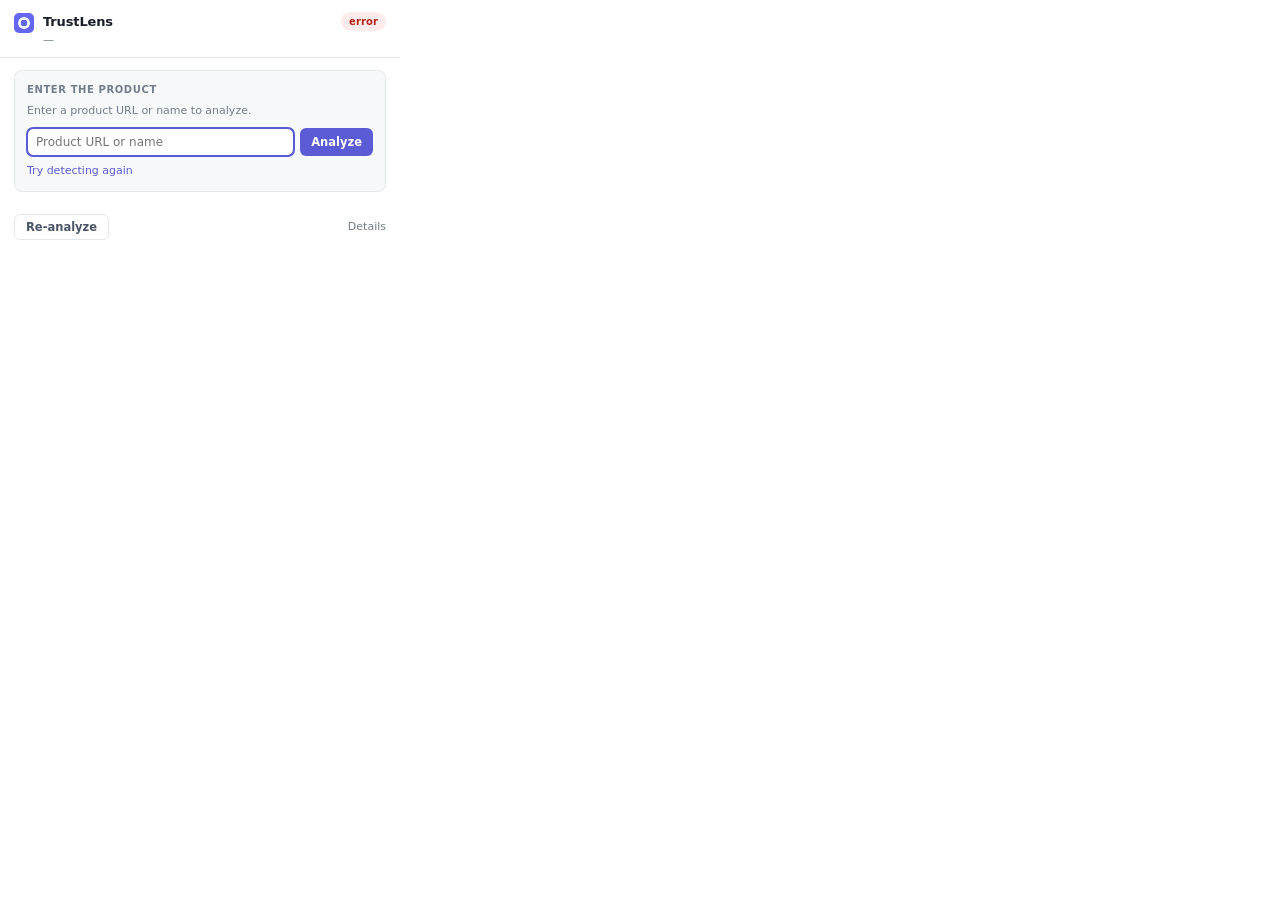
==== commit 0e06b895: "Add confidence clarity, sentiment-split themes, audience fit, alternatives, and website-trust eviden" ====
--- a/extension/popup.html
+++ b/extension/popup.html
@@ -85,6 +85,7 @@
           <span class="badge hero__rec" id="hero-rec" hidden></span>
           <div class="hero__stars" id="hero-stars"></div>
           <div class="hero__confidence" id="hero-confidence"></div>
+          <p class="hero__confidence-reason" id="hero-confidence-reason" hidden></p>
           <p class="hero__claim" id="hero-claim" hidden></p>
           <p class="hero__explanation" id="hero-explanation" hidden></p>
         </div>
@@ -136,12 +137,49 @@
         <p class="risk-disclaimer" id="risk-disclaimer"></p>
       </section>
 
-      <!-- THEMES -->
+      <!-- THEMES: recurring topics split by sentiment, shown ahead of raw
+           reviews. -->
       <section class="section" id="sec-themes" hidden>
         <div class="section__head">
           <h2>What real users are saying</h2>
         </div>
-        <ul class="themes" id="themes"></ul>
+        <div class="prosCons">
+          <div class="prosCons__col" id="themes-positive-col">
+            <h3 class="prosCons__title prosCons__title--pro">What's working</h3>
+            <ul class="themes" id="themes-positive"></ul>
+          </div>
+          <div class="prosCons__col" id="themes-negative-col">
+            <h3 class="prosCons__title prosCons__title--con">What isn't</h3>
+            <ul class="themes" id="themes-negative"></ul>
+          </div>
+        </div>
+      </section>
+
+      <!-- WHO SHOULD BUY: audience fit, grounded in reviewer-stated use cases -->
+      <section class="section" id="sec-audience" hidden>
+        <div class="section__head">
+          <h2>Who this fits</h2>
+        </div>
+        <div class="prosCons">
+          <div class="prosCons__col" id="audience-buy-col">
+            <h3 class="prosCons__title prosCons__title--pro">Good fit for</h3>
+            <ul class="bullets" id="audience-buy"></ul>
+          </div>
+          <div class="prosCons__col" id="audience-avoid-col">
+            <h3 class="prosCons__title prosCons__title--con">Consider skipping if</h3>
+            <ul class="bullets" id="audience-avoid"></ul>
+          </div>
+        </div>
+      </section>
+
+      <!-- BETTER ALTERNATIVES: caveated general knowledge, never presented
+           as verified against this app's own collected data. -->
+      <section class="section" id="sec-alternatives" hidden>
+        <div class="section__head">
+          <h2>Alternatives to consider</h2>
+        </div>
+        <p class="alternatives__caveat" id="alternatives-caveat"></p>
+        <ul class="alternatives" id="alternatives"></ul>
       </section>
 
       <!-- EVIDENCE: structured findings behind the score, each traceable to
--- a/extension/popup.css
+++ b/extension/popup.css
@@ -289,6 +289,13 @@
   font-size: 10px;
 }
 
+.hero__confidence-reason {
+  margin: 2px 0 0;
+  color: var(--muted);
+  font-size: 9.5px;
+  line-height: 1.4;
+}
+
 .hero__claim {
   margin: 6px 0 0;
   color: var(--fg-soft);
@@ -419,6 +426,29 @@
 .theme--mixed .theme__dot    { background: var(--warn-fg); }
 
 .theme__count { color: var(--muted); font-size: 9px; }
+
+/* ------------------------------------------------------------- alternatives */
+
+.alternatives__caveat {
+  margin: 0 0 10px;
+  padding: 7px 9px;
+  background: var(--surface-2);
+  border-radius: 6px;
+  color: var(--muted);
+  font-size: 10px;
+  line-height: 1.5;
+}
+
+.alternatives { margin: 0; padding: 0; list-style: none; }
+
+.alternatives li {
+  padding: 7px 0;
+  font-size: 11.5px;
+  line-height: 1.5;
+  color: var(--fg-soft);
+}
+.alternatives li + li { border-top: 1px solid var(--line); }
+.alternatives li b { color: var(--fg); }
 
 /* ---------------------------------------------------------------- sections */
 
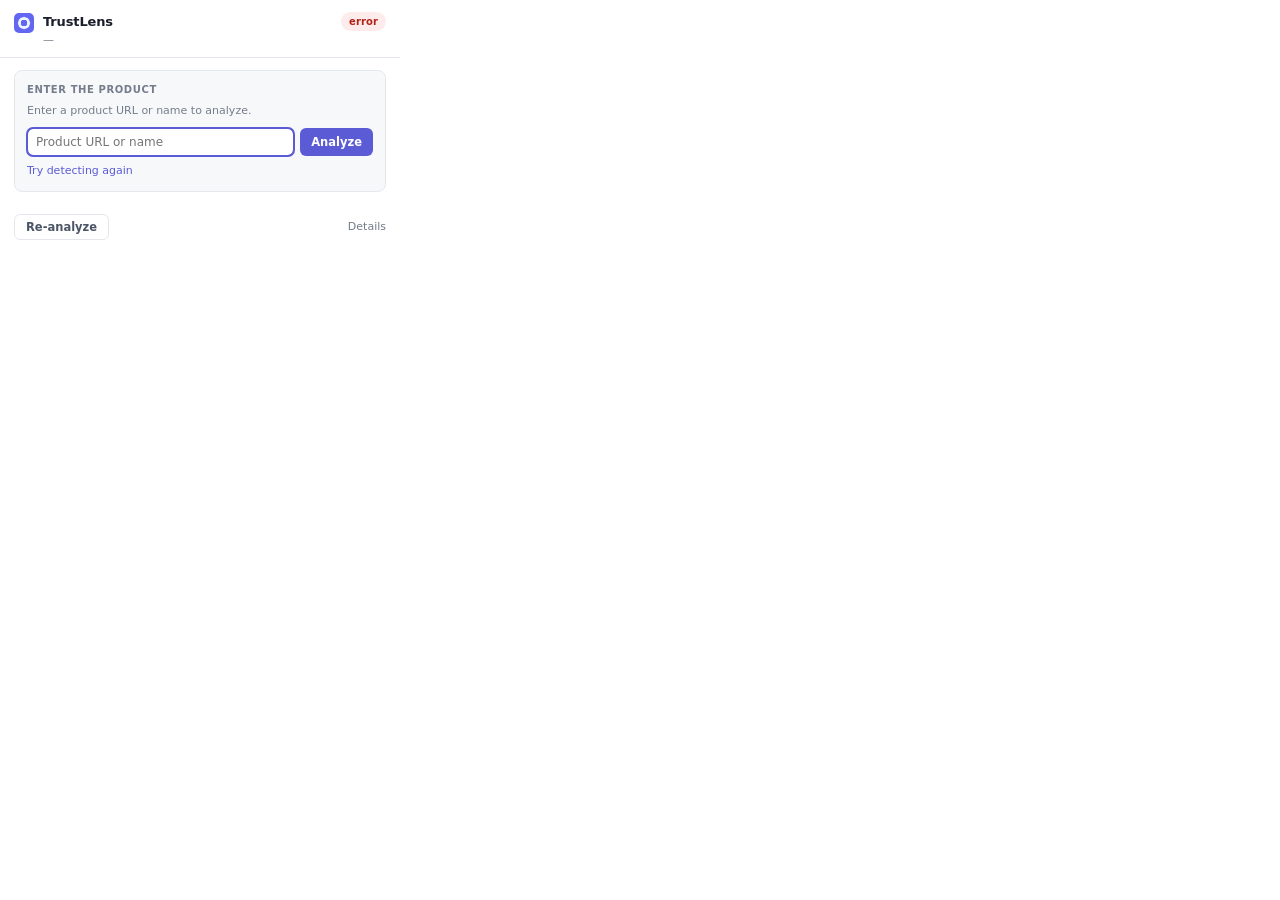
==== commit 491f3abf: "Add a Product Details section (name, price in USD, color, brand, SKU) Shoppers want to see the basic" ====
--- a/extension/popup.html
+++ b/extension/popup.html
@@ -73,6 +73,15 @@
         <button id="rescan" type="button" class="link">Try detecting again</button>
       </section>
 
+      <!-- PRODUCT DETAILS: buyer-facing facts scraped from the host page.
+           Hidden entirely when nothing was found — never a placeholder. -->
+      <section class="section" id="sec-details" hidden>
+        <div class="section__head">
+          <h2>Product details</h2>
+        </div>
+        <dl class="details-grid" id="details-grid"></dl>
+      </section>
+
       <!-- HERO: trust score + recommendation, the centerpiece verdict -->
       <section class="hero" id="sec-hero" hidden>
         <div class="hero__score-ring" id="hero-score-ring">
--- a/extension/popup.css
+++ b/extension/popup.css
@@ -427,6 +427,29 @@
 
 .theme__count { color: var(--muted); font-size: 9px; }
 
+/* --------------------------------------------------------- product details */
+
+.details-grid {
+  margin: 0;
+  display: grid;
+  grid-template-columns: auto 1fr;
+  column-gap: 12px;
+  row-gap: 6px;
+}
+
+.details-grid dt {
+  color: var(--muted);
+  font-size: 10.5px;
+  white-space: nowrap;
+}
+
+.details-grid dd {
+  margin: 0;
+  color: var(--fg-soft);
+  font-size: 11px;
+  line-height: 1.4;
+}
+
 /* ------------------------------------------------------------- alternatives */
 
 .alternatives__caveat {
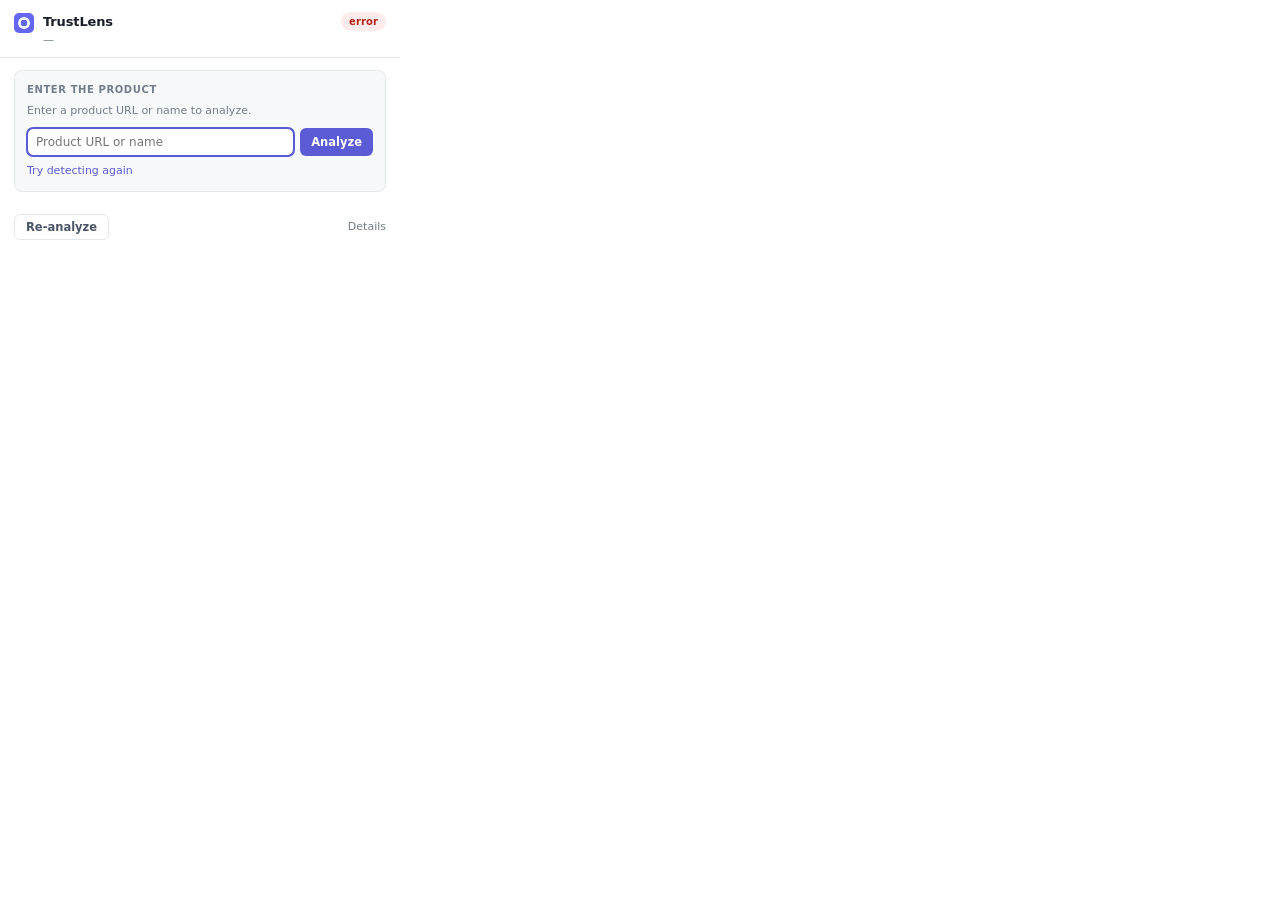
==== commit cb29f17c: "Remove the competitor-site source and the partial-investigation banner The competitor cross-check ra" ====
--- a/extension/popup.html
+++ b/extension/popup.html
@@ -26,14 +26,6 @@
       <div class="rail__list" id="rail-list"></div>
     </div>
 
-    <!-- Non-blocking notice: a verdict was produced, but a real source failed. -->
-    <div class="partial-banner" id="partial-banner" hidden>
-      <span class="partial-banner__icon">⚠</span>
-      <span class="partial-banner__body">
-        <strong>Partial investigation</strong>
-        <span id="partial-banner-text"></span>
-      </span>
-    </div>
 
     <main id="main">
       <!-- ERROR STATE -->
--- a/extension/popup.css
+++ b/extension/popup.css
@@ -184,23 +184,6 @@
 .rail__step[data-state="skipped"] { opacity: 0.6; }
 .rail__step[data-state="skipped"] .rail__icon { opacity: 0.5; }
 
-/* Non-blocking notice: a verdict was produced, but a real source failed. */
-.partial-banner {
-  display: flex;
-  align-items: flex-start;
-  gap: 6px;
-  margin: 0 14px 10px;
-  padding: 8px 10px;
-  background: var(--warn-bg);
-  border: 1px solid var(--warn-fg);
-  border-radius: 7px;
-  color: var(--fg);
-  font-size: 11px;
-  line-height: 1.4;
-}
-.partial-banner__icon { flex: 0 0 auto; }
-.partial-banner__body strong { display: block; margin-bottom: 1px; }
-
 @keyframes spin { from { transform: rotate(0deg); } to { transform: rotate(360deg); } }
 @keyframes pulse { 0%, 100% { opacity: 1; } 50% { opacity: 0.35; } }
 
